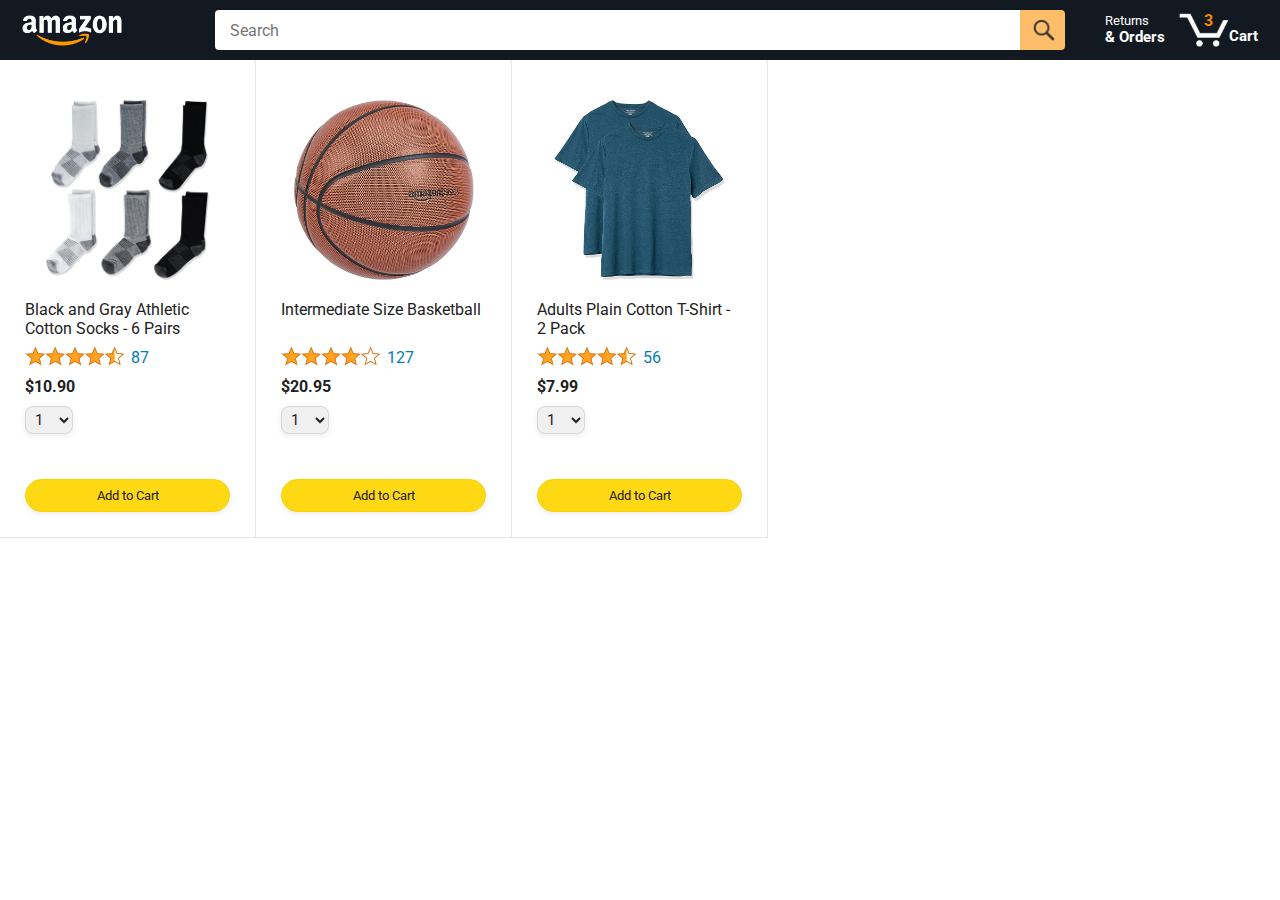
==== Amazon clone/javascript-amazon-project-main/amazon.html @ 3c7dcdf0 "Add the starting files" ====
<!DOCTYPE html>
<html>
  <head>
    <title>Amazon Project</title>

    <!-- This code is needed for responsive design to work.
      (Responsive design = make the website look good on
      smaller screen sizes like a phone or a tablet). -->
    <meta name="viewport" content="width=device-width, initial-scale=1">

    <!-- Load a font called Roboto from Google Fonts. -->
    <link rel="preconnect" href="https://fonts.googleapis.com">
    <link rel="preconnect" href="https://fonts.gstatic.com" crossorigin>
    <link href="https://fonts.googleapis.com/css2?family=Roboto:wght@400;500;700&display=swap" rel="stylesheet">

    <!-- Here are the CSS files for this page. -->
    <link rel="stylesheet" href="styles/shared/general.css">
    <link rel="stylesheet" href="styles/shared/amazon-header.css">
    <link rel="stylesheet" href="styles/pages/amazon.css">
  </head>
  <body>
    <div class="amazon-header">
      <div class="amazon-header-left-section">
        <a href="amazon.html" class="header-link">
          <img class="amazon-logo"
            src="images/amazon-logo-white.png">
          <img class="amazon-mobile-logo"
            src="images/amazon-mobile-logo-white.png">
        </a>
      </div>

      <div class="amazon-header-middle-section">
        <input class="search-bar" type="text" placeholder="Search">

        <button class="search-button">
          <img class="search-icon" src="images/icons/search-icon.png">
        </button>
      </div>

      <div class="amazon-header-right-section">
        <a class="orders-link header-link" href="orders.html">
          <span class="returns-text">Returns</span>
          <span class="orders-text">& Orders</span>
        </a>

        <a class="cart-link header-link" href="checkout.html">
          <img class="cart-icon" src="images/icons/cart-icon.png">
          <div class="cart-quantity">3</div>
          <div class="cart-text">Cart</div>
        </a>
      </div>
    </div>
    
    <div class="main">
      <div class="products-grid">
        <div class="product-container">
          <div class="product-image-container">
            <img class="product-image"
              src="images/products/athletic-cotton-socks-6-pairs.jpg">
          </div>

          <div class="product-name limit-text-to-2-lines">
            Black and Gray Athletic Cotton Socks - 6 Pairs
          </div>

          <div class="product-rating-container">
            <img class="product-rating-stars"
              src="images/ratings/rating-45.png">
            <div class="product-rating-count link-primary">
              87
            </div>
          </div>

          <div class="product-price">
            $10.90
          </div>

          <div class="product-quantity-container">
            <select>
              <option selected value="1">1</option>
              <option value="2">2</option>
              <option value="3">3</option>
              <option value="4">4</option>
              <option value="5">5</option>
              <option value="6">6</option>
              <option value="7">7</option>
              <option value="8">8</option>
              <option value="9">9</option>
              <option value="10">10</option>
            </select>
          </div>

          <div class="product-spacer"></div>

          <div class="added-to-cart">
            <img src="images/icons/checkmark.png">
            Added
          </div>

          <button class="add-to-cart-button button-primary">
            Add to Cart
          </button>
        </div>

        <div class="product-container">
          <div class="product-image-container">
            <img class="product-image"
              src="images/products/intermediate-composite-basketball.jpg">
          </div>

          <div class="product-name limit-text-to-2-lines">
            Intermediate Size Basketball
          </div>

          <div class="product-rating-container">
            <img class="product-rating-stars"
              src="images/ratings/rating-40.png">
            <div class="product-rating-count link-primary">
              127
            </div>
          </div>

          <div class="product-price">
            $20.95
          </div>

          <div class="product-quantity-container">
            <select>
              <option selected value="1">1</option>
              <option value="2">2</option>
              <option value="3">3</option>
              <option value="4">4</option>
              <option value="5">5</option>
              <option value="6">6</option>
              <option value="7">7</option>
              <option value="8">8</option>
              <option value="9">9</option>
              <option value="10">10</option>
            </select>
          </div>

          <div class="product-spacer"></div>

          <div class="added-to-cart">
            <img src="images/icons/checkmark.png">
            Added
          </div>

          <button class="add-to-cart-button button-primary">
            Add to Cart
          </button>
        </div>

        <div class="product-container">
          <div class="product-image-container">
            <img class="product-image"
              src="images/products/adults-plain-cotton-tshirt-2-pack-teal.jpg">
          </div>

          <div class="product-name limit-text-to-2-lines">
            Adults Plain Cotton T-Shirt - 2 Pack
          </div>

          <div class="product-rating-container">
            <img class="product-rating-stars"
              src="images/ratings/rating-45.png">
            <div class="product-rating-count link-primary">
              56
            </div>
          </div>

          <div class="product-price">
            $7.99
          </div>

          <div class="product-quantity-container">
            <select>
              <option selected value="1">1</option>
              <option value="2">2</option>
              <option value="3">3</option>
              <option value="4">4</option>
              <option value="5">5</option>
              <option value="6">6</option>
              <option value="7">7</option>
              <option value="8">8</option>
              <option value="9">9</option>
              <option value="10">10</option>
            </select>
          </div>

          <div class="product-spacer"></div>

          <div class="added-to-cart">
            <img src="images/icons/checkmark.png">
            Added
          </div>

          <button class="add-to-cart-button button-primary">
            Add to Cart
          </button>
        </div>
      </div>
    </div>
  </body>
</html>
---- Amazon clone/javascript-amazon-project-main/styles/shared/general.css ----
body {
  font-family: Roboto, Arial;
  color: rgb(33, 33, 33);
  /* The <body> element has a default margin of 8px
     on all sides. This removes the default margins. */
  margin: 0;
}

/* <p> elements have a default margin on the top
   and bottom. This removes the default margins. */
p {
  margin: 0;
}

button {
  cursor: pointer;
}

select {
  cursor: pointer;
}

input, select, button {
  font-family: Roboto, Arial;
}

.button-primary {
  color: rgb(33, 33, 33);
  background-color: rgb(255, 216, 20);
  border: 1px solid rgb(252, 210, 0);
  border-radius: 8px;
  cursor: pointer;
  box-shadow: 0 2px 5px rgba(213, 217, 217, 0.5);
}

.button-primary:hover {
  background-color: rgb(247, 202, 0);
  border: 1px solid rgb(242, 194, 0);
}

.button-primary:active {
  background: rgb(255, 216, 20);
  border-color: rgb(252, 210, 0);
  box-shadow: none;
}

.button-secondary {
  color: rgb(33, 33, 33);
  background: white;
  border: 1px solid rgb(213, 217, 217);
  border-radius: 8px;
  cursor: pointer;
  box-shadow: 0 2px 5px rgba(213, 217, 217, 0.5);
}

.button-secondary:hover {
  background-color: rgb(247, 250, 250);
}

.button-secondary:active {
  background-color: rgb(237, 253, 255);
  box-shadow: none;
}

/* These styles will limit text to 2 lines. Anything
   beyond 2 lines will be replaced with "..."
   You can find this code by using an A.I. tool or by
   searching in Google.
   https://css-tricks.com/almanac/properties/l/line-clamp/ */
.limit-text-to-2-lines {
  display: -webkit-box;
  -webkit-line-clamp: 2;
  -webkit-box-orient: vertical;
  overflow: hidden;
}

.link-primary {
  color: rgb(1, 124, 182);
  cursor: pointer;
}

.link-primary:hover {
  color: rgb(196, 80, 0);
}

/* Styles for dropdown selectors. */
select {
  color: rgb(33, 33, 33);
  background-color: rgb(240, 240, 240);
  border: 1px solid rgb(213, 217, 217);
  border-radius: 8px;
  padding: 3px 5px;
  font-size: 15px;
  cursor: pointer;
  box-shadow: 0 2px 5px rgba(213, 217, 217, 0.5);
}

select:focus,
input:focus {
  outline: 2px solid rgb(255, 153, 0);
}
---- Amazon clone/javascript-amazon-project-main/styles/shared/amazon-header.css ----
.amazon-header {
  background-color: rgb(19, 25, 33);
  color: white;
  padding-left: 15px;
  padding-right: 15px;

  display: flex;
  align-items: center;
  justify-content: space-between;

  position: fixed;
  top: 0;
  left: 0;
  right: 0;
  height: 60px;
}

.amazon-header-left-section {
  width: 180px;
}

@media (max-width: 800px) {
  .amazon-header-left-section {
    width: unset;
  }
}

.header-link {
  display: inline-block;
  padding: 6px;
  border-radius: 2px;
  cursor: pointer;
  text-decoration: none;
  border: 1px solid rgba(0, 0, 0, 0);
}

.header-link:hover {
  border: 1px solid white;
}

.amazon-logo {
  width: 100px;
  margin-top: 5px;
}

.amazon-mobile-logo {
  display: none;
}

@media (max-width: 575px) {
  .amazon-logo {
    display: none;
  }

  .amazon-mobile-logo {
    display: block;
    height: 35px;
    margin-top: 5px;
  }
}

.amazon-header-middle-section {
  flex: 1;
  max-width: 850px;
  margin-left: 10px;
  margin-right: 10px;
  display: flex;
}

.search-bar {
  flex: 1;
  width: 0;
  font-size: 16px;
  height: 38px;
  padding-left: 15px;
  border: none;
  border-top-left-radius: 4px;
  border-bottom-left-radius: 4px;
  border-top-right-radius: 0;
  border-bottom-right-radius: 0;
}

.search-button {
  background-color: rgb(254, 189, 105);
  border: none;
  width: 45px;
  height: 40px;
  border-top-right-radius: 4px;
  border-bottom-right-radius: 4px;
  flex-shrink: 0;
}

.search-icon {
  height: 22px;
  margin-left: 2px;
  margin-top: 3px;
}

.amazon-header-right-section {
  width: 180px;
  flex-shrink: 0;
  display: flex;
  justify-content: end;
}

.orders-link {
  color: white;
}

.returns-text {
  display: block;
  font-size: 13px;
}

.orders-text {
  display: block;
  font-size: 15px;
  font-weight: 700;
}

.cart-link {
  color: white;
  display: flex;
  align-items: center;
  position: relative;
}

.cart-icon {
  width: 50px;
}

.cart-text {
  margin-top: 12px;
  font-size: 15px;
  font-weight: 700;
}

.cart-quantity {
  color: rgb(240, 136, 4);
  font-size: 16px;
  font-weight: 700;

  position: absolute;
  top: 4px;
  left: 22px;
  
  width: 26px;
  text-align: center;
}
---- Amazon clone/javascript-amazon-project-main/styles/pages/amazon.css ----
.main {
  margin-top: 60px;
}

.products-grid {
  display: grid;

  /* - In CSS Grid, 1fr means a column will take up the
       remaining space in the grid.
     - If we write 1fr 1fr ... 1fr; 8 times, this will
       divide the grid into 8 columns, each taking up an
       equal amount of the space.
     - repeat(8, 1fr); is a shortcut for repeating "1fr"
       8 times (instead of typing out "1fr" 8 times).
       repeat(...) is a special property that works with
       display: grid; */
  grid-template-columns: repeat(8, 1fr);
}

/* @media is used to create responsive design (making the
   website look good on any screen size). This @media
   means when the screen width is 2000px or less, we
   will divide the grid into 7 columns instead of 8. */
@media (max-width: 2000px) {
  .products-grid {
    grid-template-columns: repeat(7, 1fr);
  }
}

/* This @media means when the screen width is 1600px or
   less, we will divide the grid into 6 columns. */
@media (max-width: 1600px) {
  .products-grid {
    grid-template-columns: repeat(6, 1fr);
  }
}

@media (max-width: 1300px) {
  .products-grid {
    grid-template-columns: repeat(5, 1fr);
  }
}

@media (max-width: 1000px) {
  .products-grid {
    grid-template-columns: repeat(4, 1fr);
  }
}

@media (max-width: 800px) {
  .products-grid {
    grid-template-columns: repeat(3, 1fr);
  }
}

@media (max-width: 575px) {
  .products-grid {
    grid-template-columns: repeat(2, 1fr);
  }
}

@media (max-width: 450px) {
  .products-grid {
    grid-template-columns: 1fr;
  }
}

.product-container {
  padding-top: 40px;
  padding-bottom: 25px;
  padding-left: 25px;
  padding-right: 25px;

  border-right: 1px solid rgb(231, 231, 231);
  border-bottom: 1px solid rgb(231, 231, 231);

  display: flex;
  flex-direction: column;
}

.product-image-container {
  display: flex;
  justify-content: center;
  align-items: center;

  height: 180px;
  margin-bottom: 20px;
}

.product-image {
  /* Images will overflow their container by default. To
    prevent this, we set max-width and max-height to 100%
    so they stay inside their container. */
  max-width: 100%;
  max-height: 100%;
}

.product-name {
  height: 40px;
  margin-bottom: 5px;
}

.product-rating-container {
  display: flex;
  align-items: center;
  margin-bottom: 10px;
}

.product-rating-stars {
  width: 100px;
  margin-right: 6px;
}

.product-rating-count {
  color: rgb(1, 124, 182);
  cursor: pointer;
  margin-top: 3px;
}

.product-price {
  font-weight: 700;
  margin-bottom: 10px;
}

.product-quantity-container {
  margin-bottom: 17px;
}

.product-spacer {
  flex: 1;
}

.added-to-cart {
  color: rgb(6, 125, 98);
  font-size: 16px;

  display: flex;
  align-items: center;
  margin-bottom: 8px;

  /* At first, the "Added to cart" message will
     be invisible. Use JavaScript to change the
     opacity and make it visible. */
  opacity: 0;
}

.added-to-cart img {
  height: 20px;
  margin-right: 5px;
}

.add-to-cart-button {
  width: 100%;
  padding: 8px;
  border-radius: 50px;
}
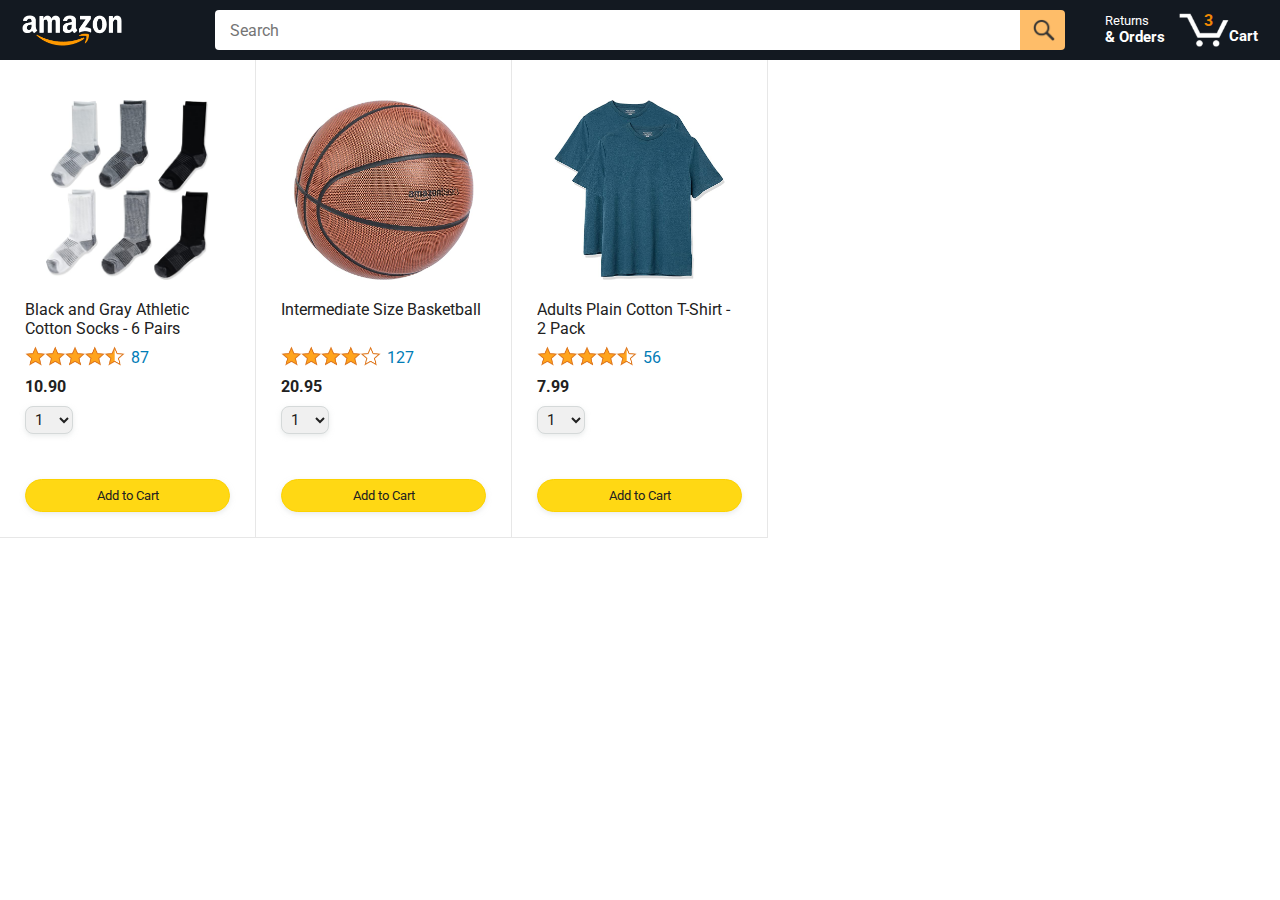
==== commit 045d359d: "Generate HTML with JavaScript" ====
--- a/Amazon clone/javascript-amazon-project-main/amazon.html
+++ b/Amazon clone/javascript-amazon-project-main/amazon.html
@@ -52,155 +52,11 @@
     </div>
     
     <div class="main">
-      <div class="products-grid">
-        <div class="product-container">
-          <div class="product-image-container">
-            <img class="product-image"
-              src="images/products/athletic-cotton-socks-6-pairs.jpg">
-          </div>
-
-          <div class="product-name limit-text-to-2-lines">
-            Black and Gray Athletic Cotton Socks - 6 Pairs
-          </div>
-
-          <div class="product-rating-container">
-            <img class="product-rating-stars"
-              src="images/ratings/rating-45.png">
-            <div class="product-rating-count link-primary">
-              87
-            </div>
-          </div>
-
-          <div class="product-price">
-            $10.90
-          </div>
-
-          <div class="product-quantity-container">
-            <select>
-              <option selected value="1">1</option>
-              <option value="2">2</option>
-              <option value="3">3</option>
-              <option value="4">4</option>
-              <option value="5">5</option>
-              <option value="6">6</option>
-              <option value="7">7</option>
-              <option value="8">8</option>
-              <option value="9">9</option>
-              <option value="10">10</option>
-            </select>
-          </div>
-
-          <div class="product-spacer"></div>
-
-          <div class="added-to-cart">
-            <img src="images/icons/checkmark.png">
-            Added
-          </div>
-
-          <button class="add-to-cart-button button-primary">
-            Add to Cart
-          </button>
-        </div>
-
-        <div class="product-container">
-          <div class="product-image-container">
-            <img class="product-image"
-              src="images/products/intermediate-composite-basketball.jpg">
-          </div>
-
-          <div class="product-name limit-text-to-2-lines">
-            Intermediate Size Basketball
-          </div>
-
-          <div class="product-rating-container">
-            <img class="product-rating-stars"
-              src="images/ratings/rating-40.png">
-            <div class="product-rating-count link-primary">
-              127
-            </div>
-          </div>
-
-          <div class="product-price">
-            $20.95
-          </div>
-
-          <div class="product-quantity-container">
-            <select>
-              <option selected value="1">1</option>
-              <option value="2">2</option>
-              <option value="3">3</option>
-              <option value="4">4</option>
-              <option value="5">5</option>
-              <option value="6">6</option>
-              <option value="7">7</option>
-              <option value="8">8</option>
-              <option value="9">9</option>
-              <option value="10">10</option>
-            </select>
-          </div>
-
-          <div class="product-spacer"></div>
-
-          <div class="added-to-cart">
-            <img src="images/icons/checkmark.png">
-            Added
-          </div>
-
-          <button class="add-to-cart-button button-primary">
-            Add to Cart
-          </button>
-        </div>
-
-        <div class="product-container">
-          <div class="product-image-container">
-            <img class="product-image"
-              src="images/products/adults-plain-cotton-tshirt-2-pack-teal.jpg">
-          </div>
-
-          <div class="product-name limit-text-to-2-lines">
-            Adults Plain Cotton T-Shirt - 2 Pack
-          </div>
-
-          <div class="product-rating-container">
-            <img class="product-rating-stars"
-              src="images/ratings/rating-45.png">
-            <div class="product-rating-count link-primary">
-              56
-            </div>
-          </div>
-
-          <div class="product-price">
-            $7.99
-          </div>
-
-          <div class="product-quantity-container">
-            <select>
-              <option selected value="1">1</option>
-              <option value="2">2</option>
-              <option value="3">3</option>
-              <option value="4">4</option>
-              <option value="5">5</option>
-              <option value="6">6</option>
-              <option value="7">7</option>
-              <option value="8">8</option>
-              <option value="9">9</option>
-              <option value="10">10</option>
-            </select>
-          </div>
-
-          <div class="product-spacer"></div>
-
-          <div class="added-to-cart">
-            <img src="images/icons/checkmark.png">
-            Added
-          </div>
-
-          <button class="add-to-cart-button button-primary">
-            Add to Cart
-          </button>
-        </div>
+      <div class="products-grid js-products-grid">
+        
       </div>
     </div>
+    <script src="scripts/amazon.js"></script>
   </body>
 </html>
 
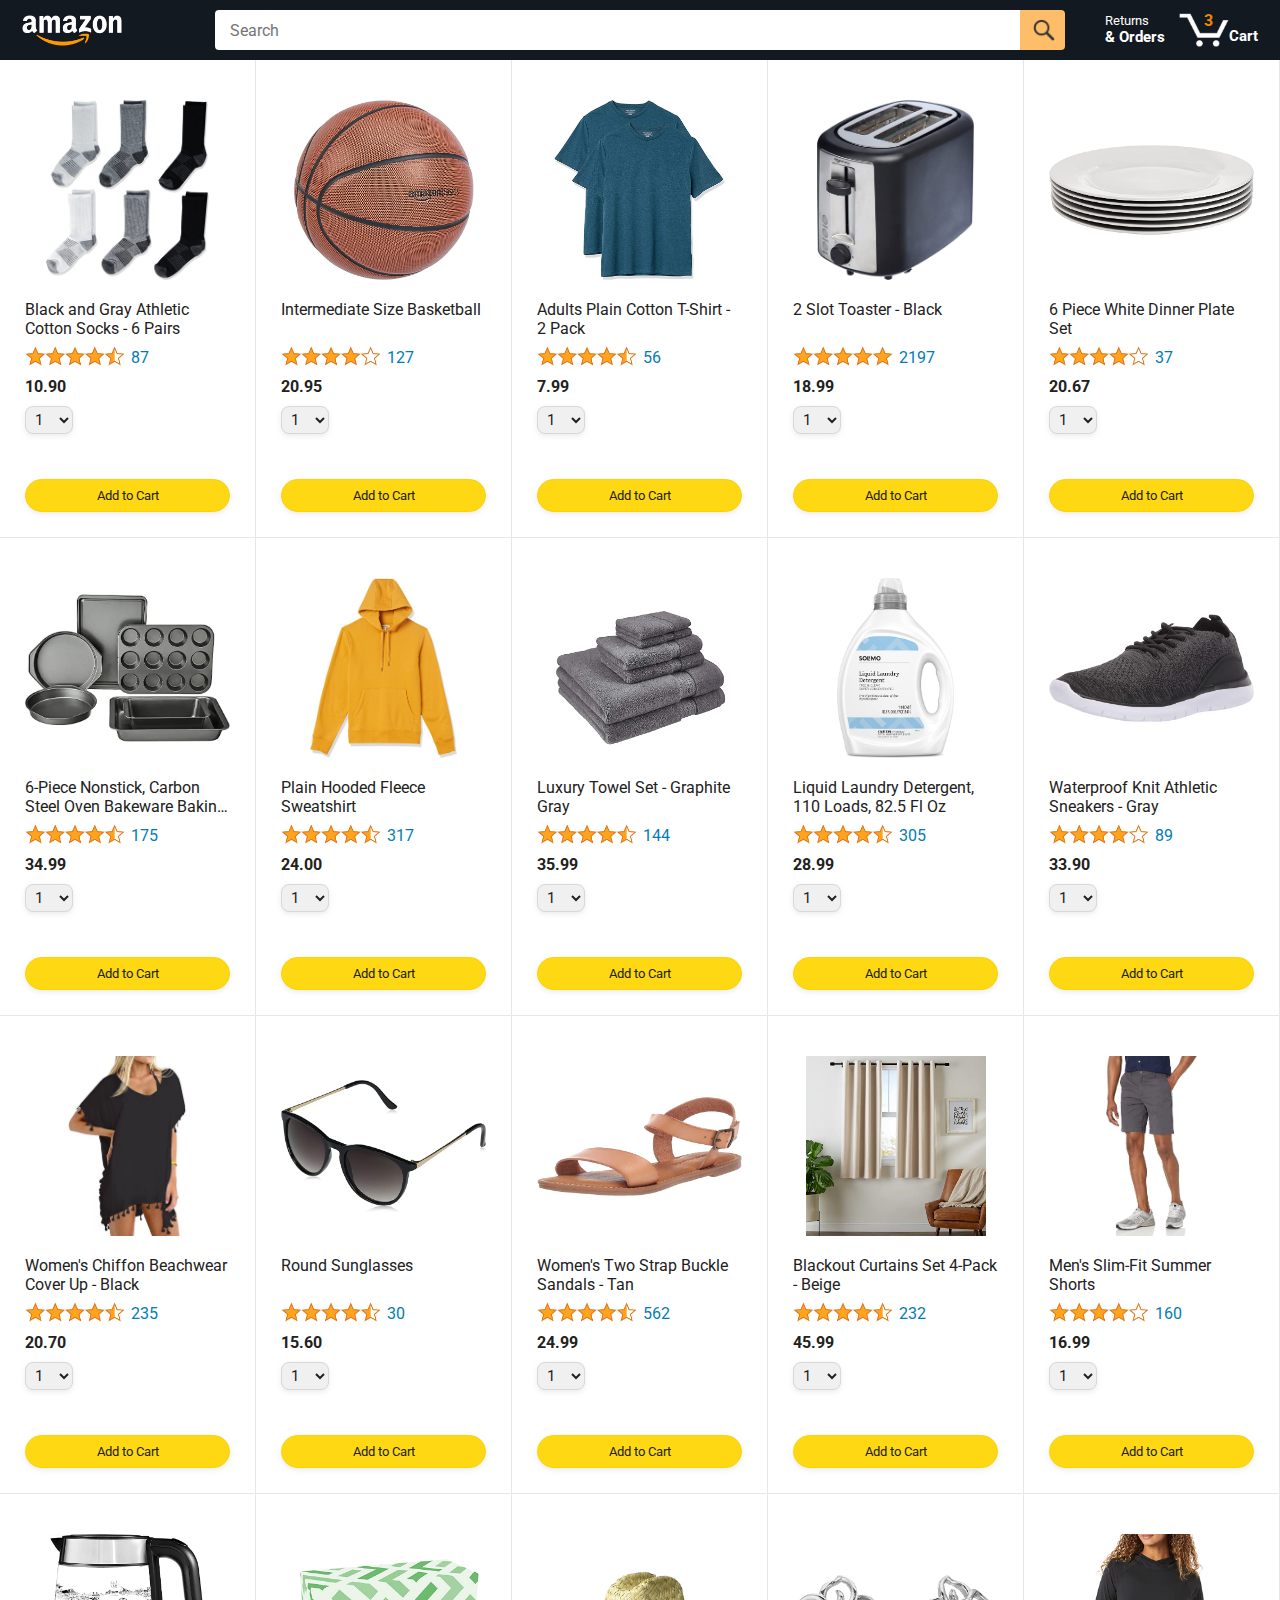
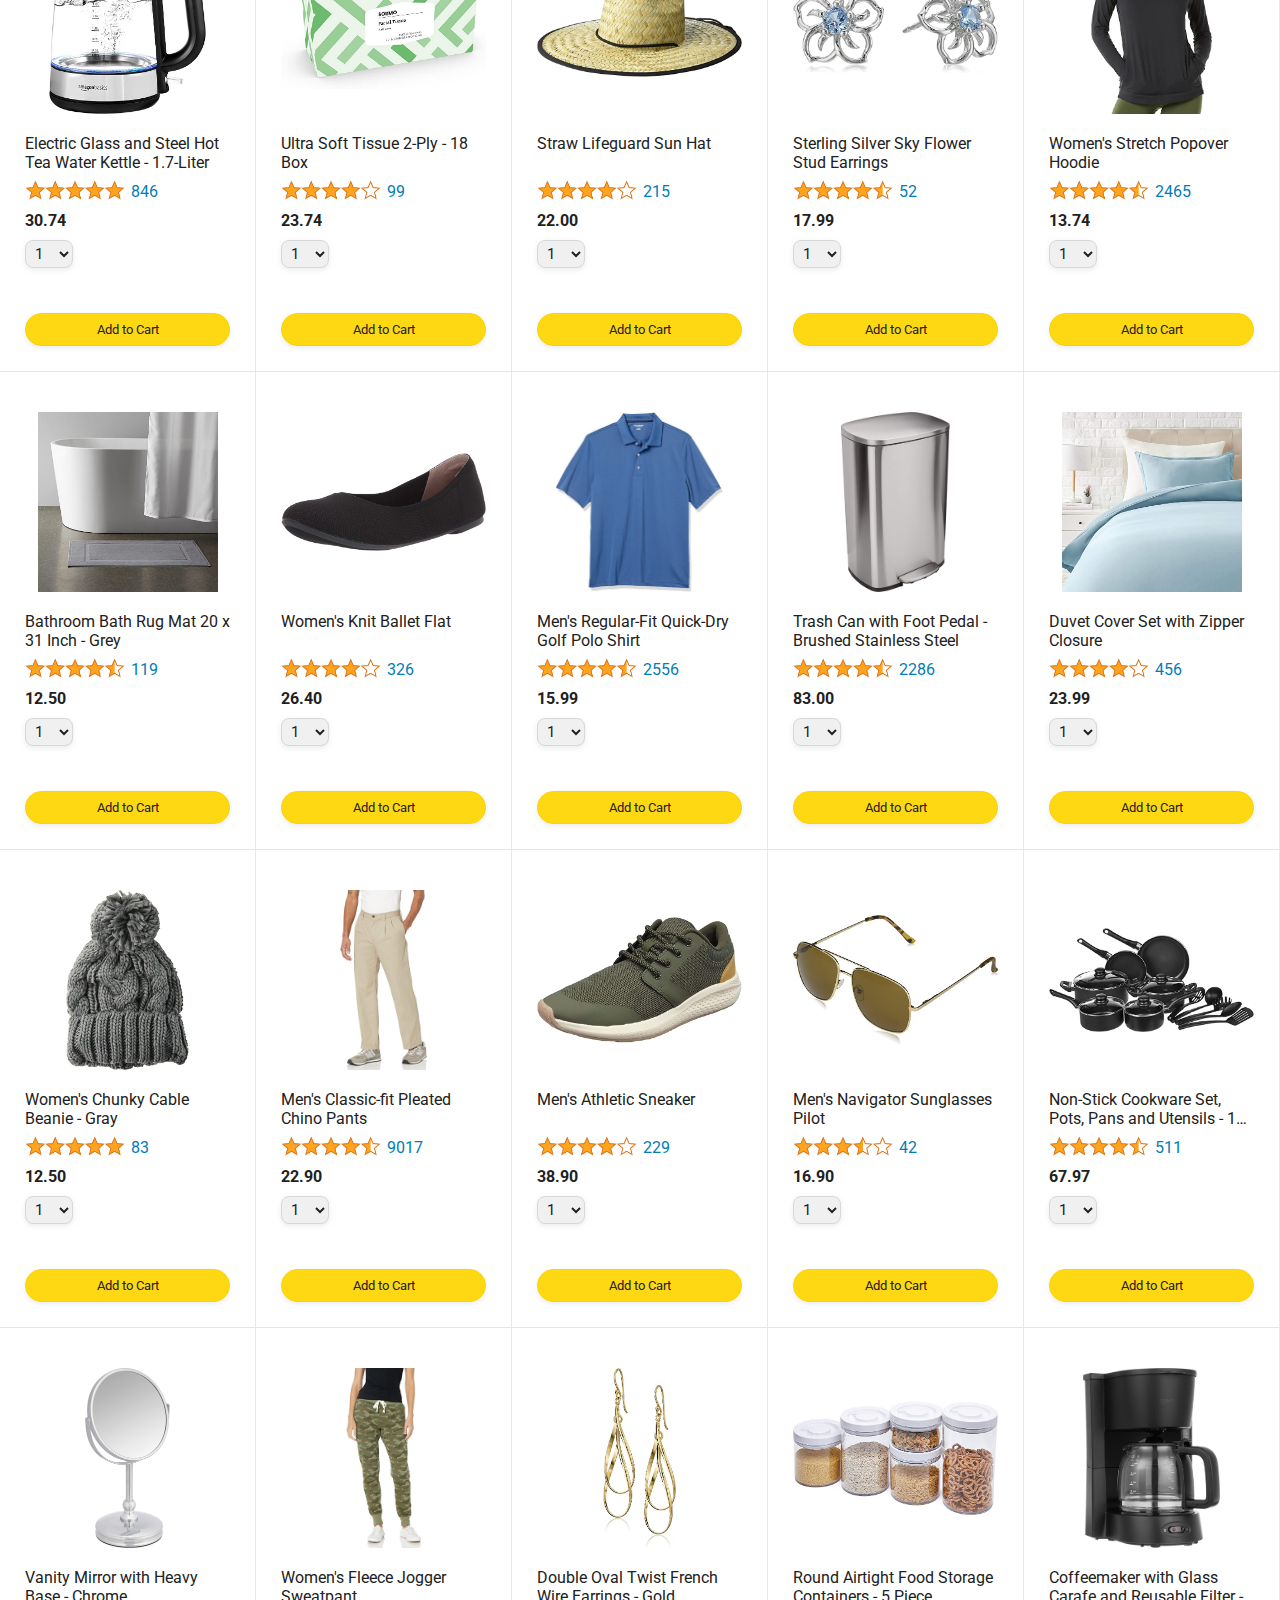
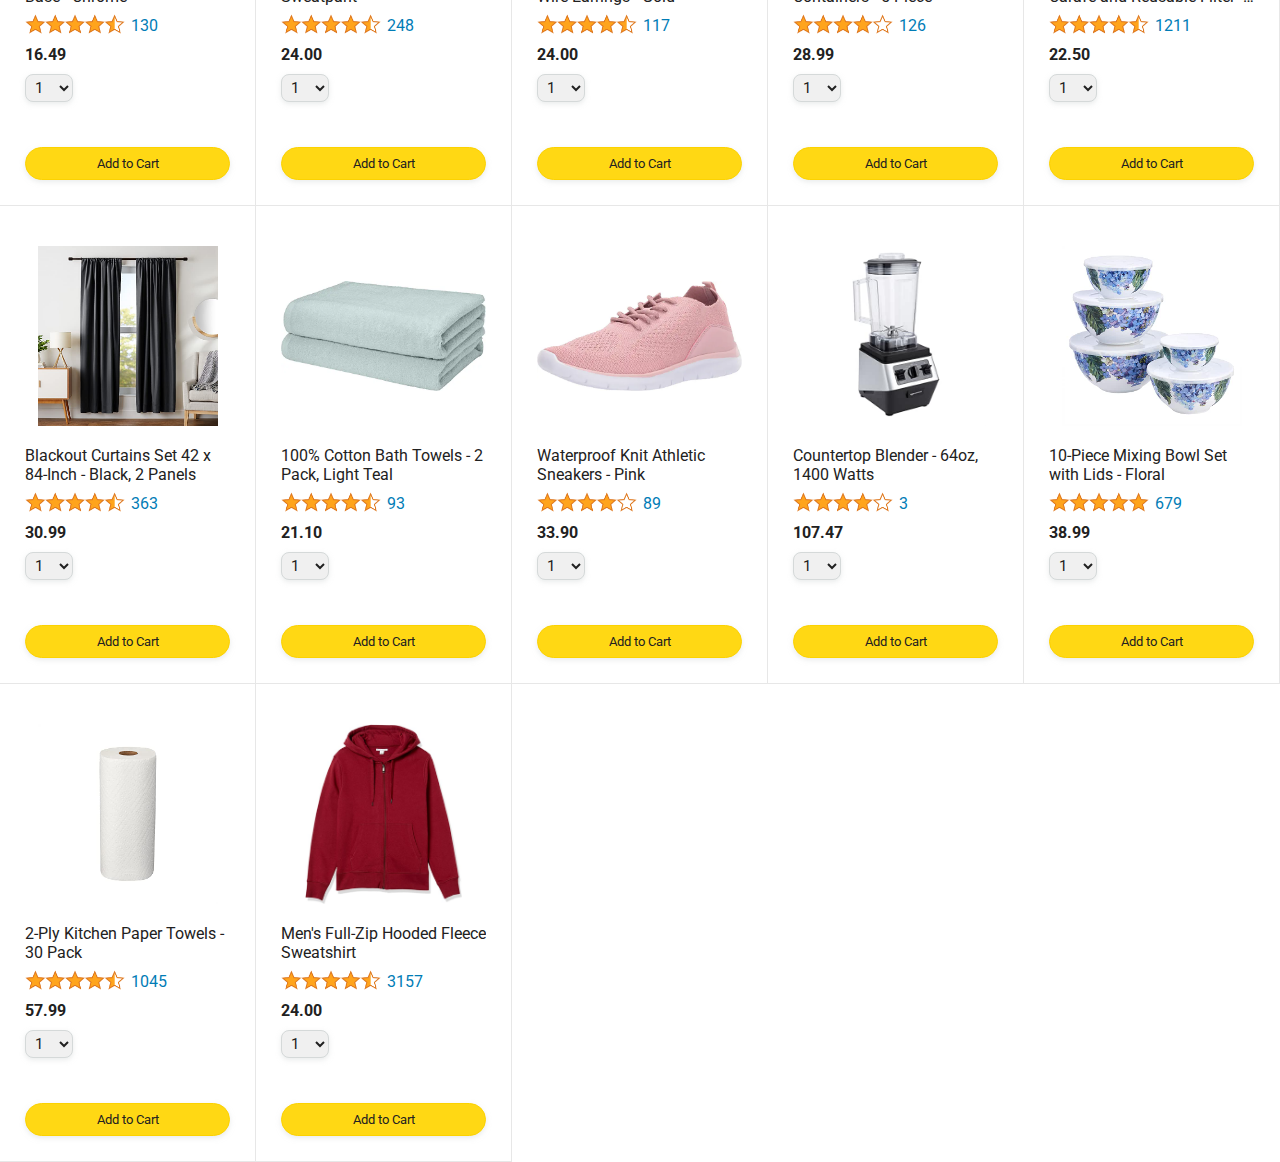
==== commit 125af831: "Use products.js file" ====
--- a/Amazon clone/javascript-amazon-project-main/amazon.html
+++ b/Amazon clone/javascript-amazon-project-main/amazon.html
@@ -56,7 +56,9 @@
         
       </div>
     </div>
+
+    <!-- script elements are loaded one by one. if it is reversed it will not work -->
+    <script src="data/products.js"></script>
     <script src="scripts/amazon.js"></script>
   </body>
 </html>
-
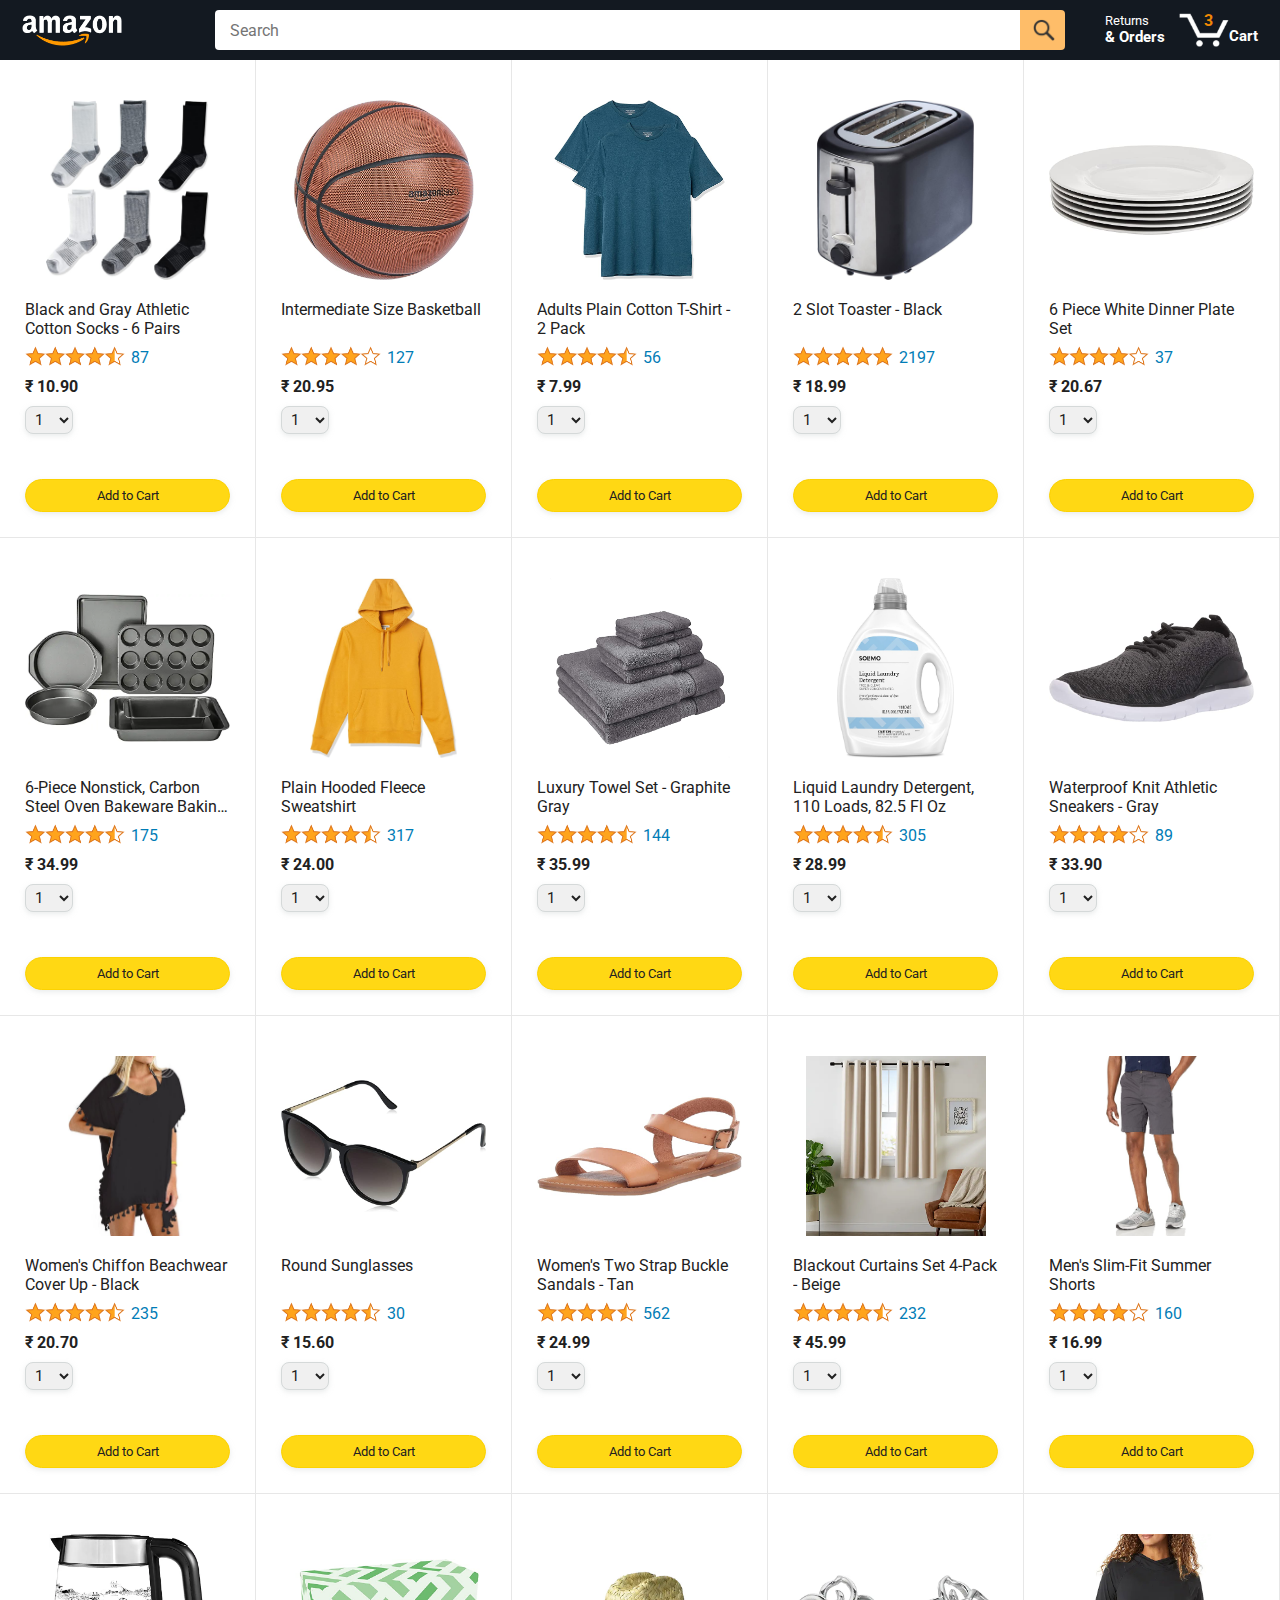
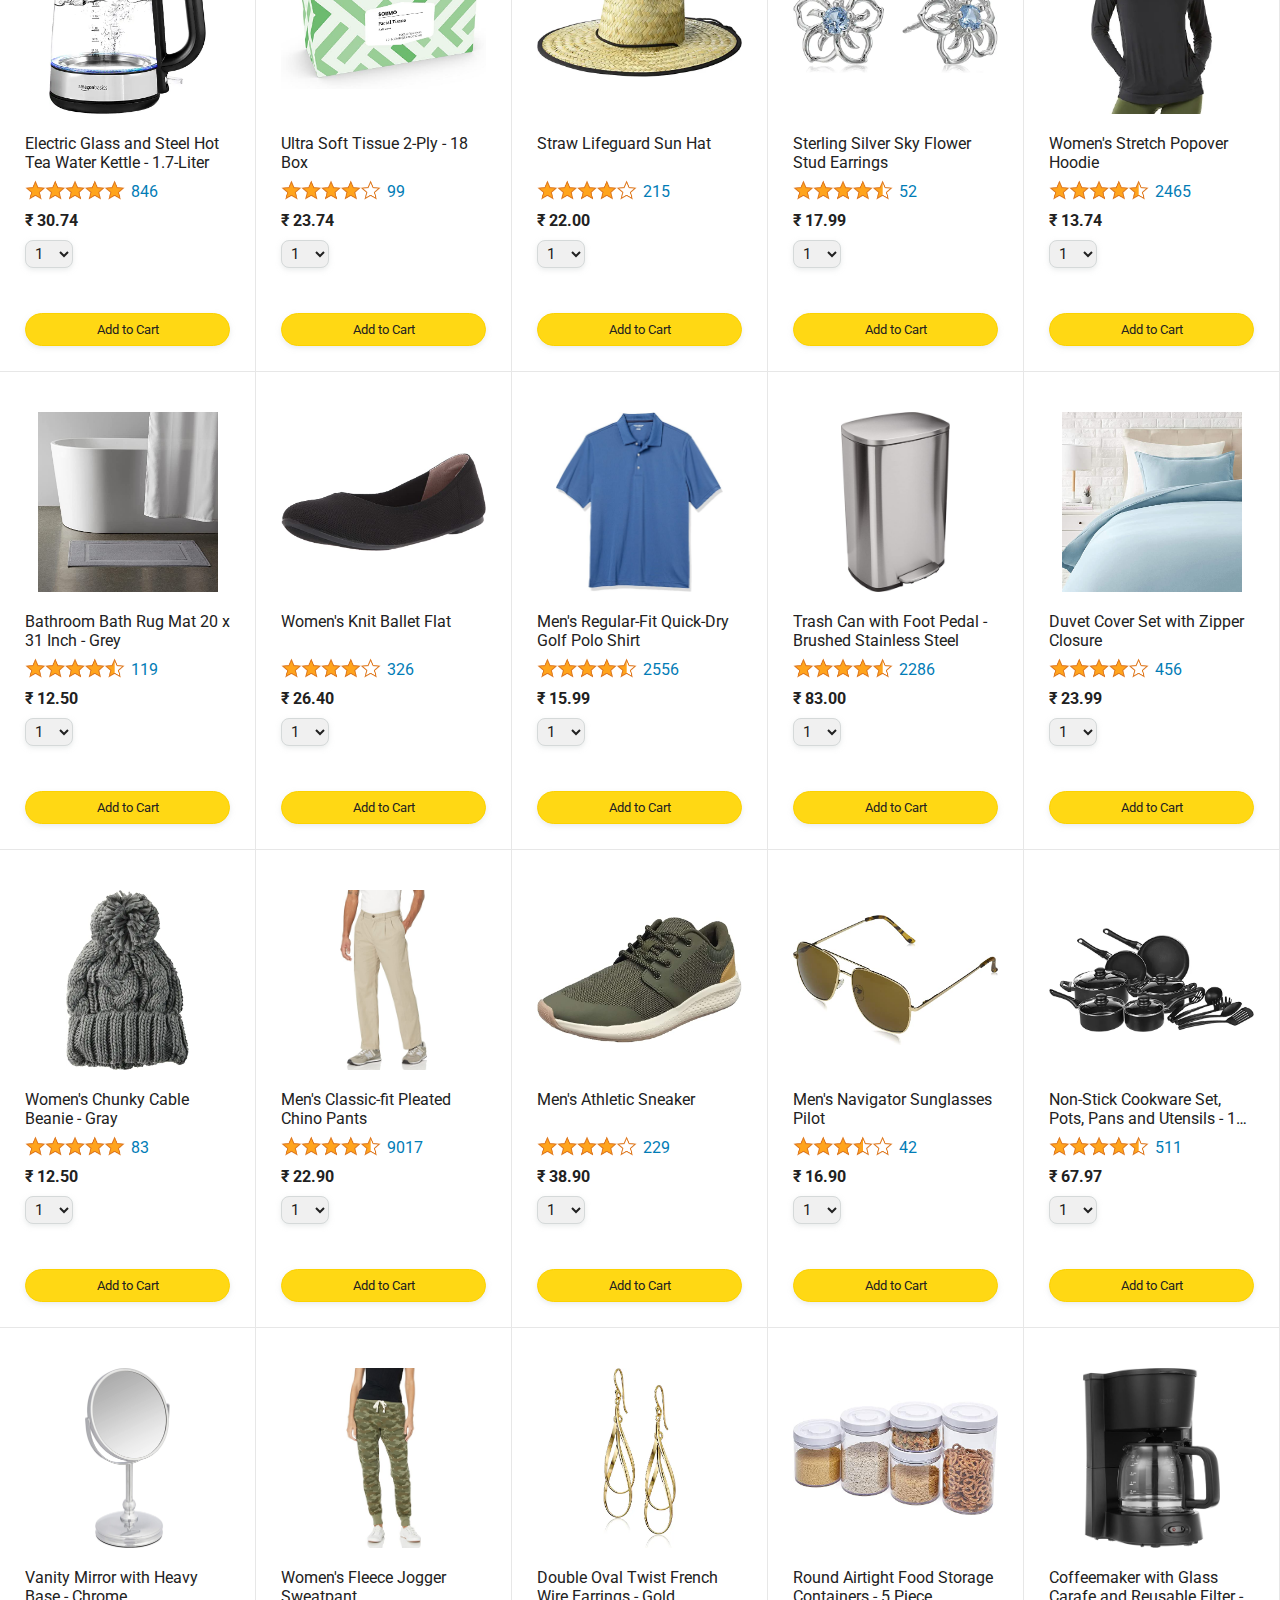
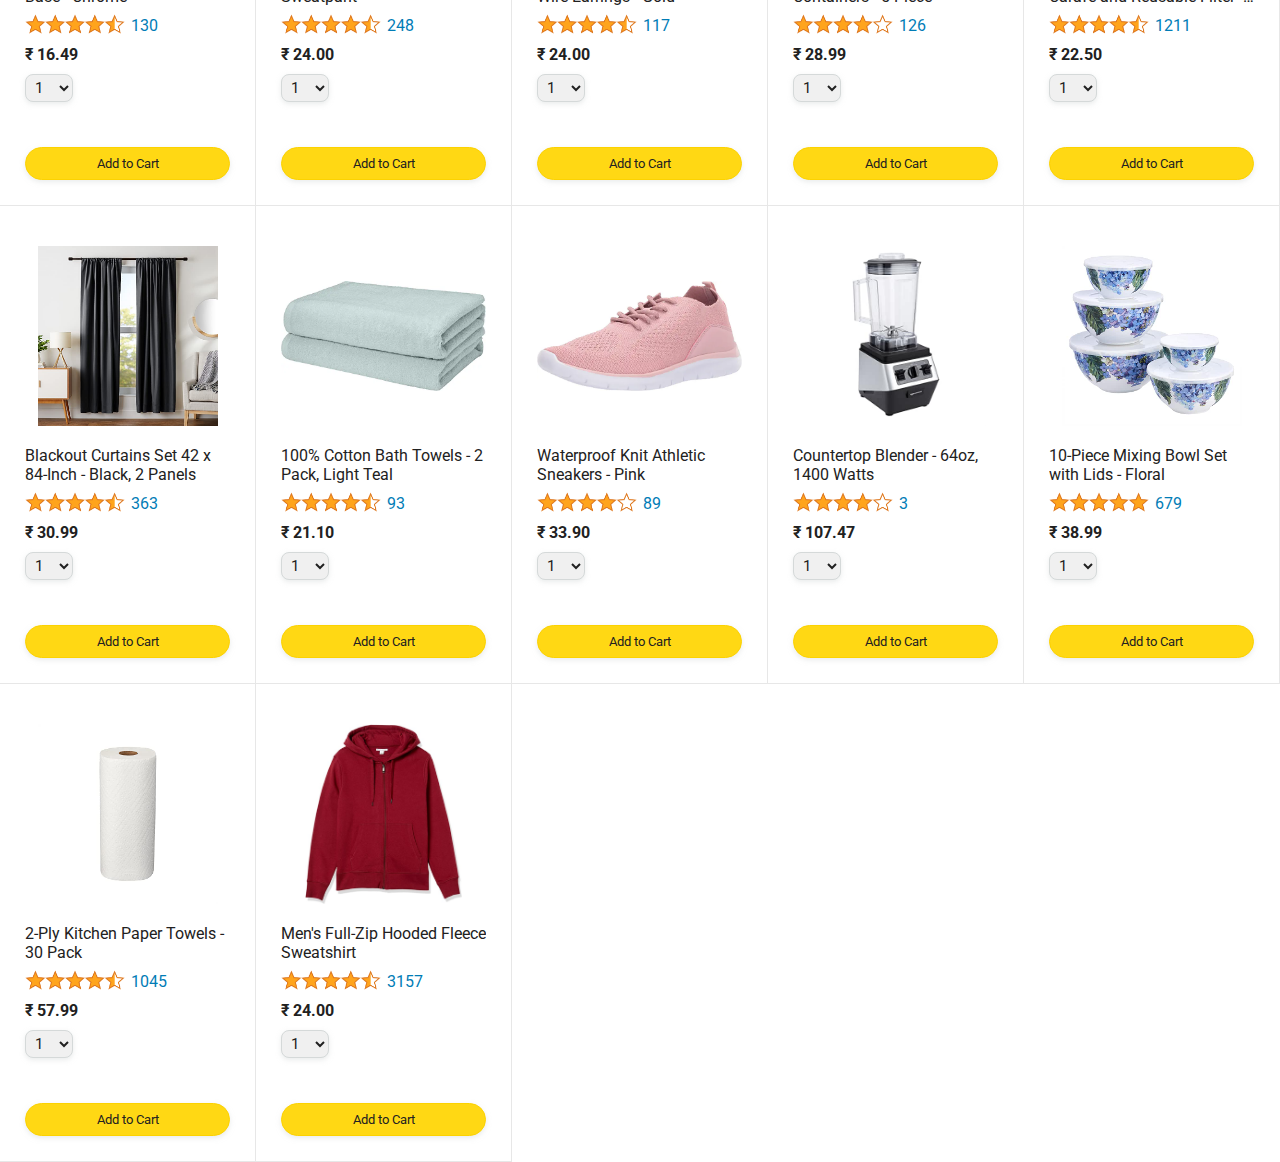
==== commit 0248f3b1: "Make add to cart button interactive" ====
--- a/Amazon clone/javascript-amazon-project-main/amazon.html
+++ b/Amazon clone/javascript-amazon-project-main/amazon.html
@@ -58,6 +58,7 @@
     </div>
 
     <!-- script elements are loaded one by one. if it is reversed it will not work -->
+    <script src="data/cart.js"></script>
     <script src="data/products.js"></script>
     <script src="scripts/amazon.js"></script>
   </body>
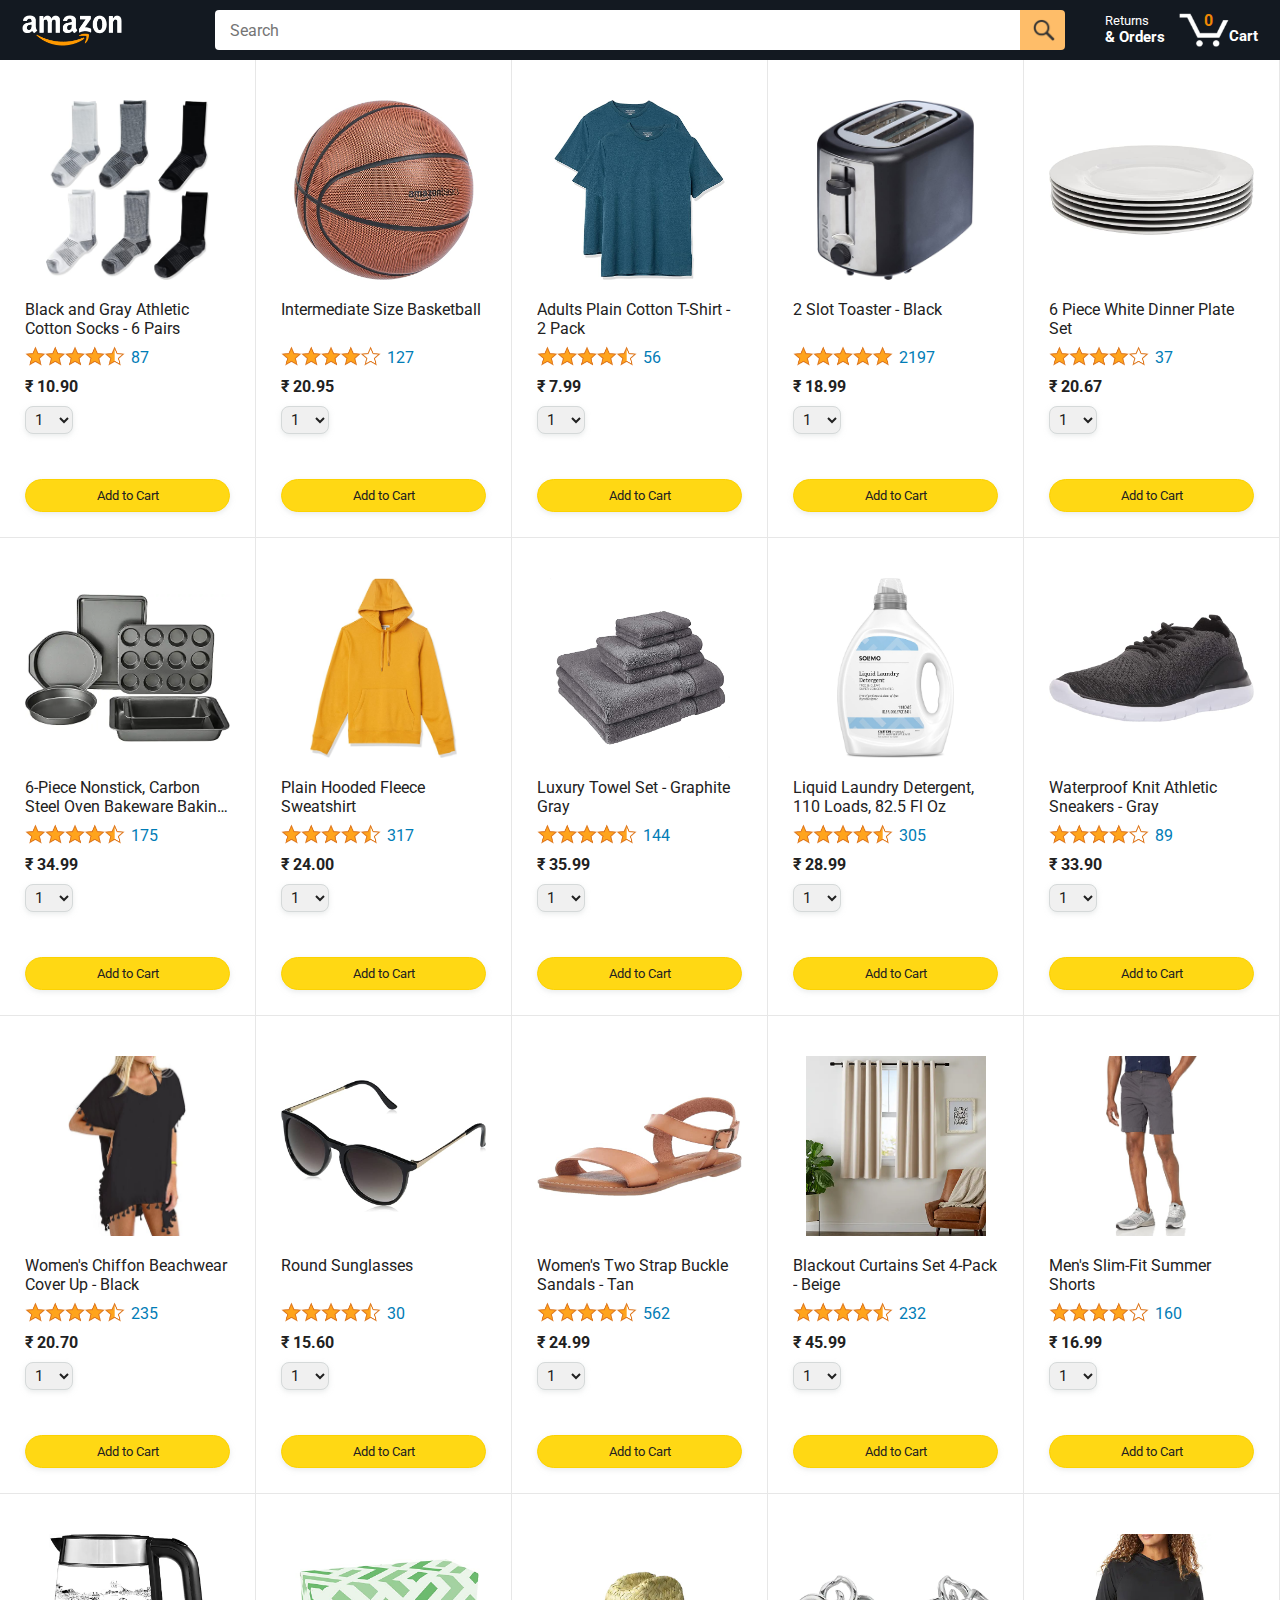
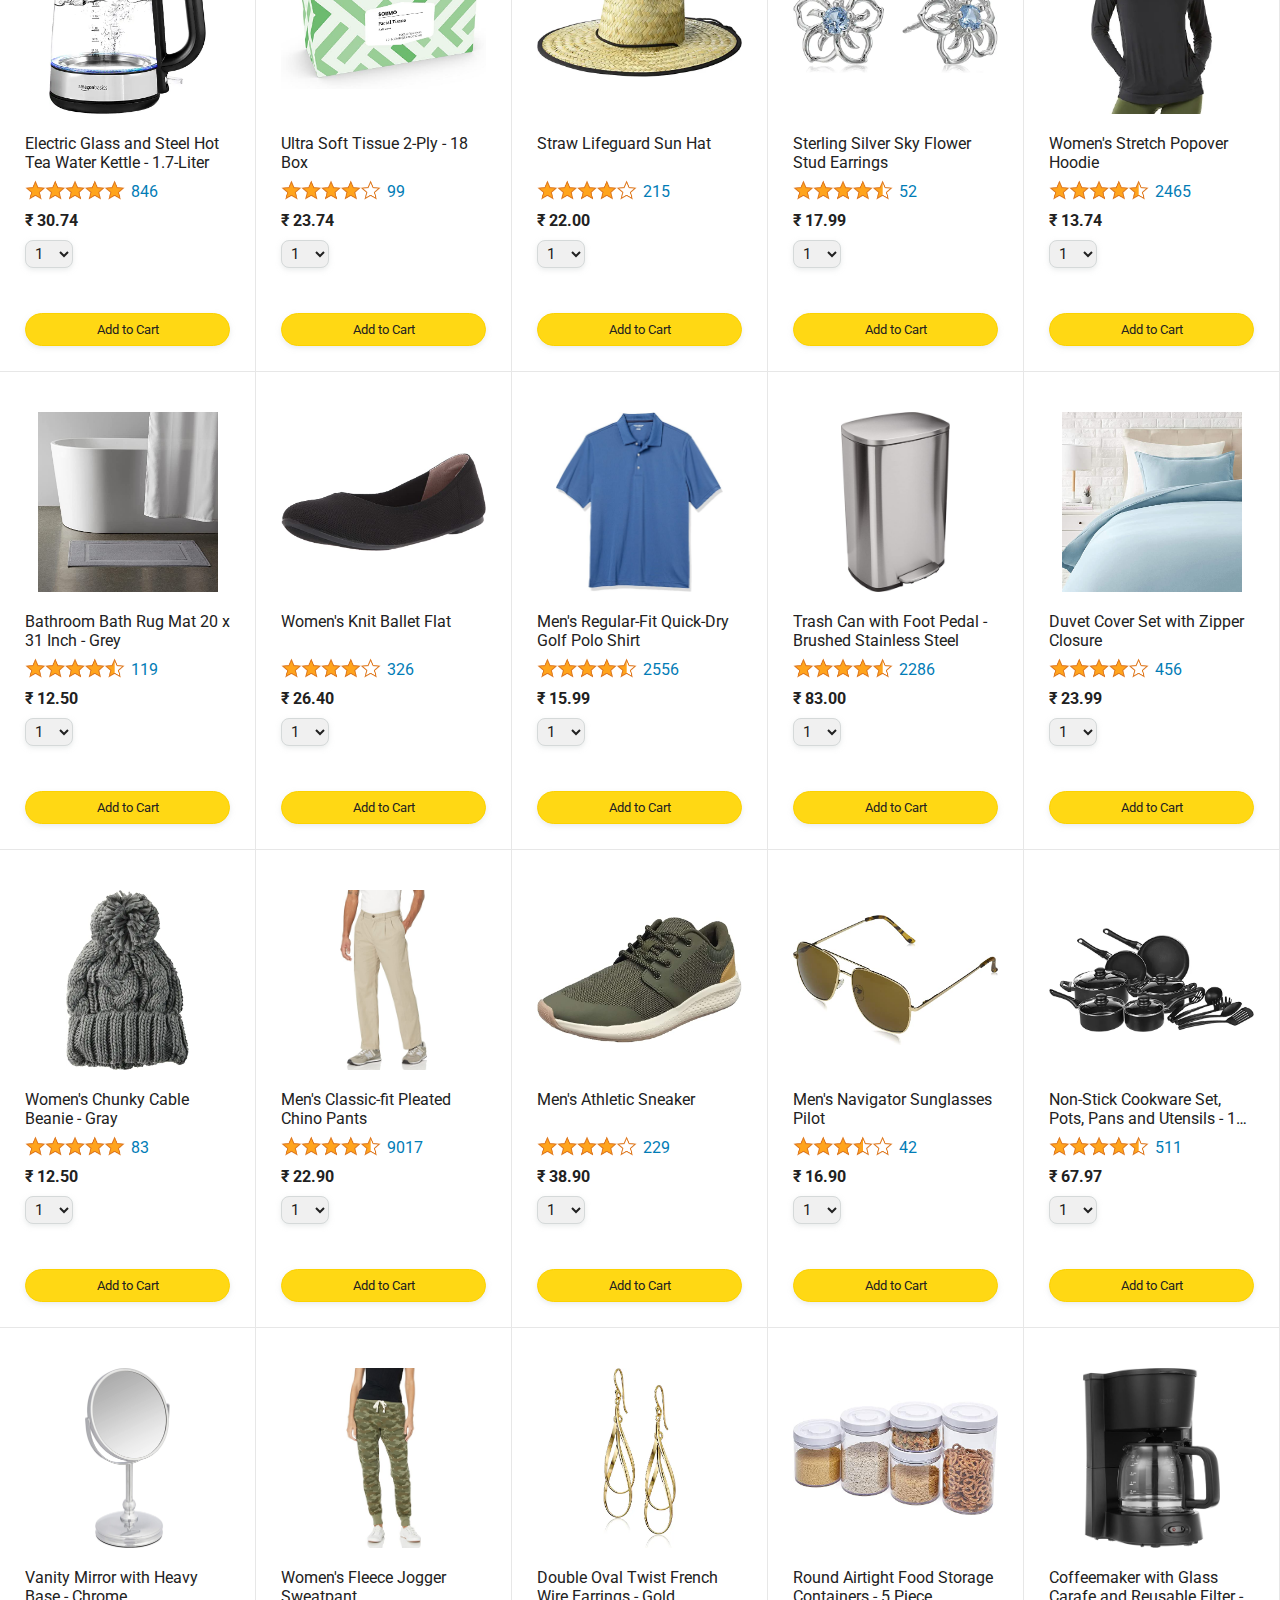
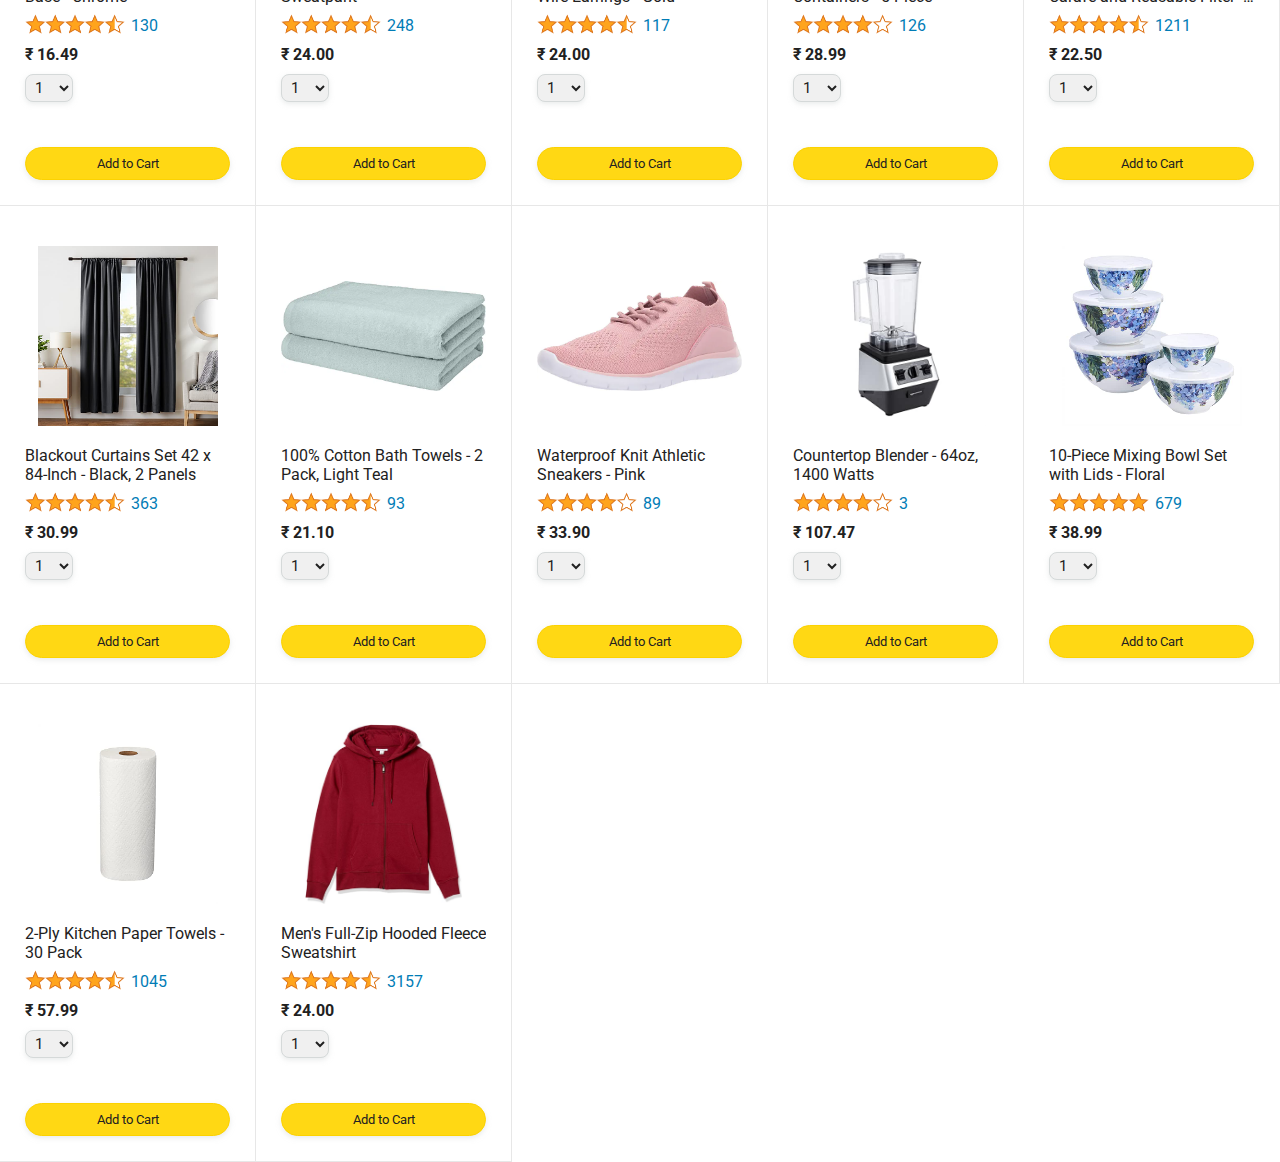
==== commit 43ec7faf: "Make the cart quantity interactive" ====
--- a/Amazon clone/javascript-amazon-project-main/amazon.html
+++ b/Amazon clone/javascript-amazon-project-main/amazon.html
@@ -45,7 +45,8 @@
 
         <a class="cart-link header-link" href="checkout.html">
           <img class="cart-icon" src="images/icons/cart-icon.png">
-          <div class="cart-quantity">3</div>
+<!-- update the cart quantity number in the top right corner. add another class name to it -->
+          <div class="cart-quantity js-cart-quantity">0</div>
           <div class="cart-text">Cart</div>
         </a>
       </div>
